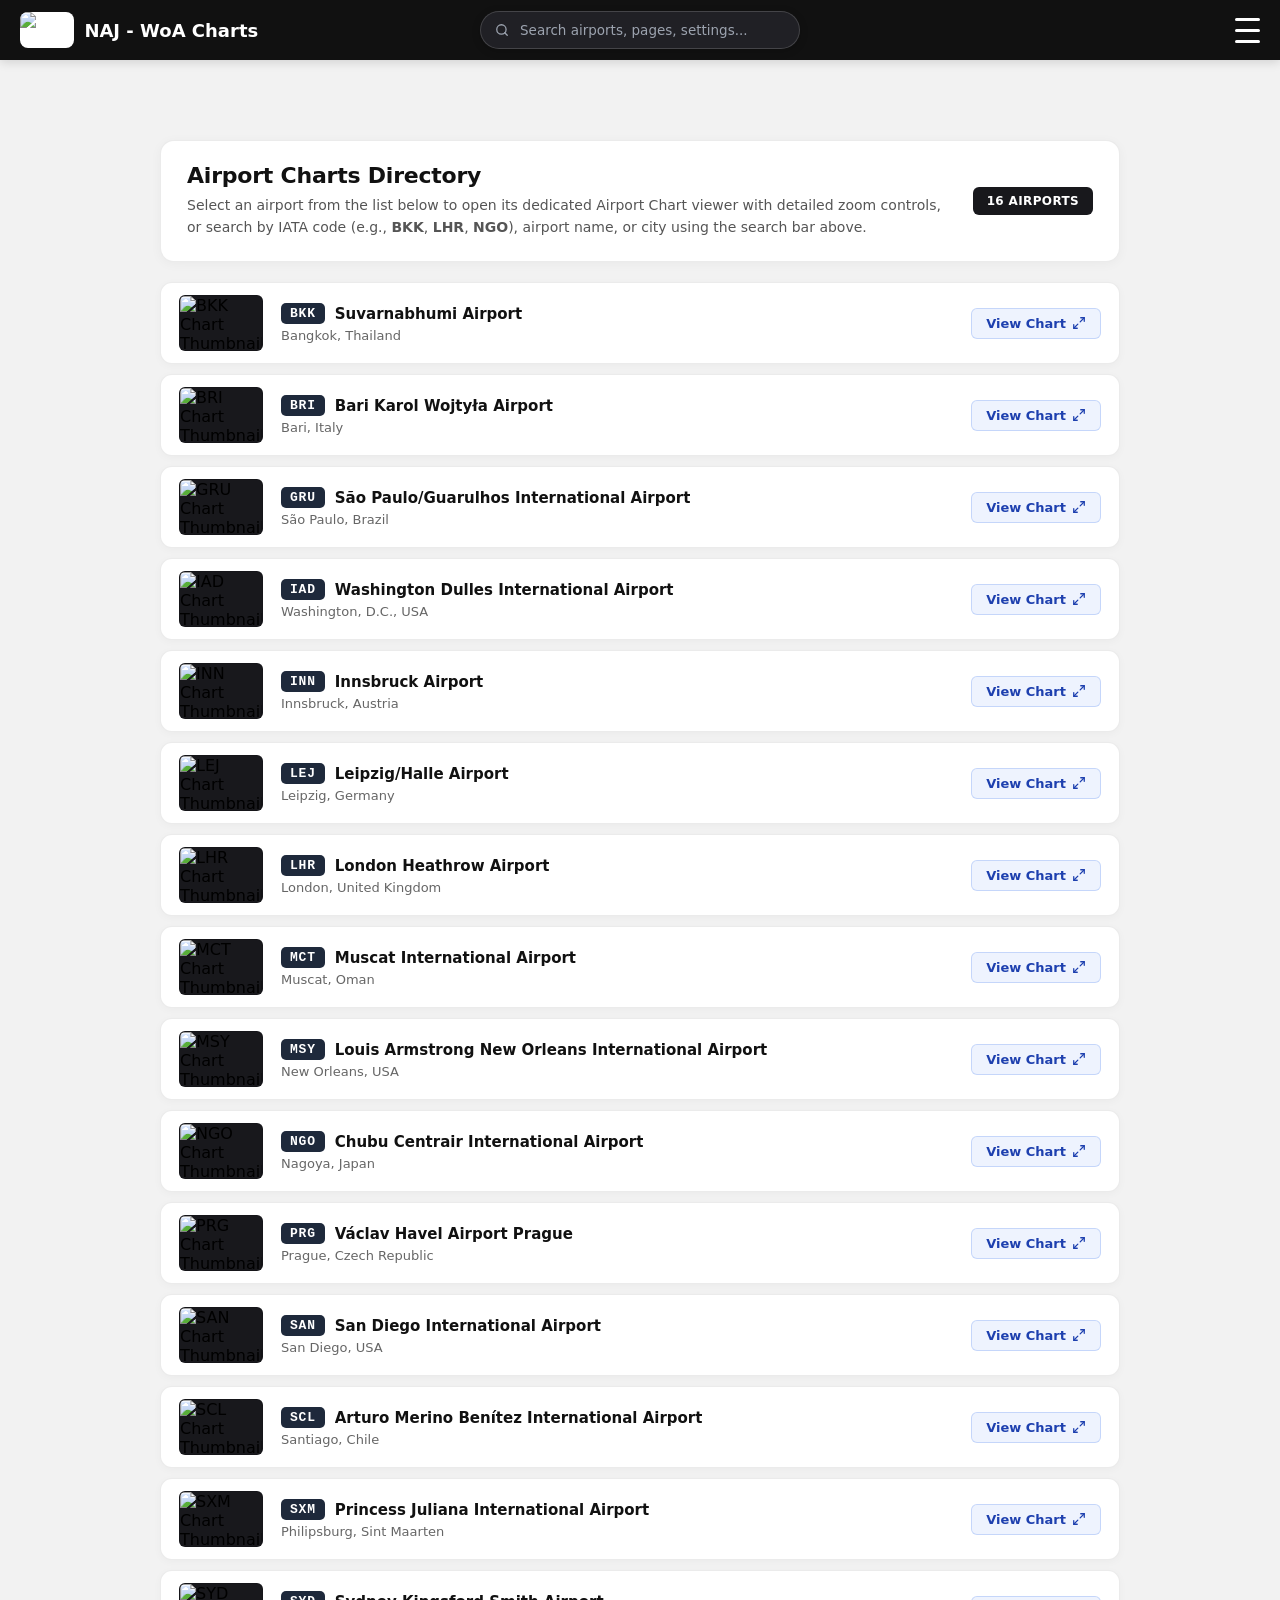
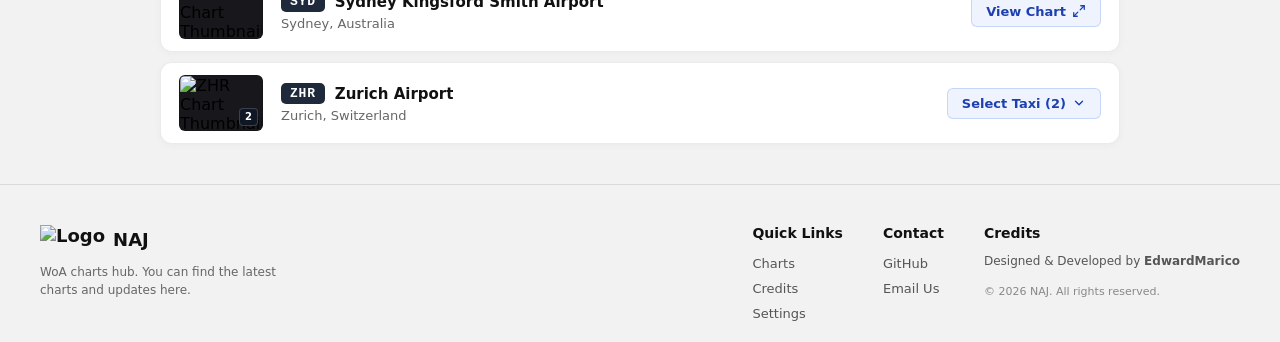
==== charts.html @ 23a6c2d7 "Add files via upload" ====
<!DOCTYPE html>
<html lang="en">
<head>
    <meta charset="UTF-8">
    <meta name="viewport" content="width=device-width, initial-scale=1.0">
    <title>NAJ - WoA Charts</title>
    <link rel="icon" type="image/png" href="web-data/picture/Logoicon1.png">
    <script>
        if (localStorage.getItem("app_theme") === "dark") {
            document.documentElement.classList.add("dark-mode");
        }
    </script>
    <link rel="stylesheet" href="style.css">
</head>
<body>
    <!-- ==========================================
         HEADER & NAVIGATION + CENTERED TOPBAR SEARCH
         ========================================== -->
    <header>
        <div class="topbar">
            <div class="topbar-left">
                <a href="index.html" class="logo">
                    <img src="web-data/picture/Logoicon1.png" alt="Logo">
                    <span id="logoText" class="logo-text">NAJ - WoA Charts</span>
                </a>
            </div>

            <div class="topbar-center">
                <div class="topbar-search" id="topbarSearchBox">
                    <span class="search-icon" aria-hidden="true">
                        <svg width="14" height="14" viewBox="0 0 24 24" fill="none" stroke="currentColor" stroke-width="2.2" stroke-linecap="round" stroke-linejoin="round">
                            <circle cx="11" cy="11" r="8"></circle>
                            <line x1="21" y1="21" x2="16.65" y2="16.65"></line>
                        </svg>
                    </span>
                    <input
                        type="text"
                        id="topbarSearchInput"
                        placeholder="Search airports, pages, settings..."
                        autocomplete="off"
                        aria-label="Search site"
                        aria-expanded="false"
                        aria-controls="searchDropdown"
                    >
                    <button type="button" id="clearSearchBtn" class="clear-search-btn" title="Clear search" aria-label="Clear search">&times;</button>

                    <!-- Dropdown แสดงผลลัพธ์การค้นหา (จัดการโดย search.js) -->
                    <div class="search-dropdown" id="searchDropdown" role="listbox" aria-label="Search suggestions"></div>
                </div>
            </div>

            <div class="topbar-right">
                <div class="menu">
                    <div class="hamburger" id="hamburgerMenu" role="button" tabindex="0" aria-label="Toggle menu" aria-expanded="false">
                        <span class="bar"></span>
                        <span class="bar"></span>
                        <span class="bar"></span>
                    </div>
                </div>
            </div>
        </div>

        <div class="menu-card">
            <h2>Menu</h2>
            <button onclick="navigateTo('index.html')" style="--menu-index: 0;">WoA Charts</button>
            <button onclick="navigateTo('credits.html')" style="--menu-index: 1;">Credits</button>
            <button onclick="navigateTo('settings.html')" class="settings-btn" title="Settings" aria-label="Settings" style="--menu-index: 2;">
                <svg width="16" height="16" viewBox="0 0 24 24" fill="none" stroke="currentColor" stroke-width="2" stroke-linecap="round" stroke-linejoin="round">
                    <circle cx="12" cy="12" r="3"></circle>
                    <path d="M19.4 15a1.65 1.65 0 0 0 .33 1.82l.06.06a2 2 0 0 1 0 2.83 2 2 0 0 1-2.83 0l-.06-.06a1.65 1.65 0 0 0-1.82-.33 1.65 1.65 0 0 0-1 1.51V21a2 2 0 0 1-2 2 2 2 0 0 1-2-2v-.09A1.65 1.65 0 0 0 9 19.4a1.65 1.65 0 0 0-1.82.33l-.06.06a2 2 0 0 1-2.83 0 2 2 0 0 1 0-2.83l.06-.06a1.65 1.65 0 0 0 .33-1.82 1.65 1.65 0 0 0-1.51-1H3a2 2 0 0 1-2-2 2 2 0 0 1 2-2h.09A1.65 1.65 0 0 0 4.6 9a1.65 1.65 0 0 0-.33-1.82l-.06-.06a2 2 0 0 1 0-2.83 2 2 0 0 1 2.83 0l.06.06a1.65 1.65 0 0 0 1.82.33H9a1.65 1.65 0 0 0 1-1.51V3a2 2 0 0 1 2-2 2 2 0 0 1 2 2v.09a1.65 1.65 0 0 0 1 1.51 1.65 1.65 0 0 0 1.82-.33l.06-.06a2 2 0 0 1 2.83 0 2 2 0 0 1 0 2.83l-.06.06a1.65 1.65 0 0 0-.33 1.82V9a1.65 1.65 0 0 0 1.51 1H21a2 2 0 0 1 2 2 2 2 0 0 1-2 2h-.09a1.65 1.65 0 0 0-1.51 1z"></path>
                </svg>
            </button>
        </div>
    </header>

    <!-- ==========================================
         MAIN CONTENT (INTRO + AIRPORT CHARTS LIST)
         ========================================== -->
    <main class="NAJ-container">
        <div class="charts-wrapper">
            <section class="charts-intro-banner reveal-section">
                <div class="intro-text">
                    <h1>Airport Charts Directory</h1>
                    <p>
                        Select an airport from the list below to open its dedicated Airport Chart viewer with detailed zoom controls,
                        or search by IATA code (e.g., <strong>BKK</strong>, <strong>LHR</strong>, <strong>NGO</strong>), airport name, or city using the search bar above.
                    </p>
                </div>
                <div class="charts-count-badge" id="chartsCountBadge">Loading...</div>
            </section>

            <!-- รายการสนามบินจะถูกโหลดจาก charts-data.json -->
            <section class="charts-list" id="airportChartsList" aria-label="Airport Charts List"></section>

            <div class="charts-empty-state" id="chartsEmptyState">
                <p id="emptyStateMessage">No airport charts found matching the search query "<span id="emptyQueryText"></span>"</p>
                <button type="button" id="resetSearchStateBtn" class="primary-btn">Show All Charts</button>
            </div>
        </div>
    </main>

    <!-- ==========================================
         FOOTER
         ========================================== -->
    <footer class="site-footer">
        <div class="footer-container">
            <div class="footer-brand">
                <a href="index.html" class="footer-logo">
                    <img src="web-data/picture/Logoicon1.png" alt="Logo">
                    <span>NAJ</span>
                </a>
                <p class="footer-desc">WoA charts hub. You can find the latest charts and updates here.</p>
            </div>

            <div class="footer-links-group">
                <div class="footer-col">
                    <h4>Quick Links</h4>
                    <ul>
                        <li><a href="index.html">Charts</a></li>
                        <li><a href="credits.html">Credits</a></li>
                        <li><a href="settings.html">Settings</a></li>
                    </ul>
                </div>

                <div class="footer-col">
                    <h4>Contact</h4>
                    <ul>
                        <li><a href="https://github.com/EdwardMarico" target="_blank">GitHub</a></li>
                        <li><a href="mailto:thiraphat.yt.ac@gmail.com">Email Us</a></li>
                    </ul>
                </div>

                <div class="footer-col">
                    <h4>Credits</h4>
                    <p>Designed &amp; Developed by <strong>EdwardMarico</strong></p>
                    <p class="copyright">&copy; 2026 NAJ. All rights reserved.</p>
                </div>
            </div>
        </div>
    </footer>

    <script src="script.js"></script>
    <script src="context-menu.js"></script>
    <script src="search.js"></script>
    <script>
        document.addEventListener("DOMContentLoaded", async () => {
            // ซิงค์ธีมและแอนิเมชันจากหน้า Settings
            const isDark = (localStorage.getItem("app_theme") || "light") === "dark";
            const isAnim = localStorage.getItem("setting_enableAnimation") !== "false";
            document.documentElement.classList.toggle("dark-mode", isDark);
            document.body.classList.toggle("dark-mode", isDark);
            document.body.classList.toggle("no-animations", !isAnim);

            const chartsListEl = document.getElementById("airportChartsList");
            const chartsCountBadge = document.getElementById("chartsCountBadge");
            const emptyStateEl = document.getElementById("chartsEmptyState");
            const emptyStateMessage = document.getElementById("emptyStateMessage");
            const resetSearchStateBtn = document.getElementById("resetSearchStateBtn");
            const introBanner = document.querySelector(".charts-intro-banner");

            // เปิดตัว Banner ด้านบนอย่างนุ่มนวลหลังโหลดหน้าเล็กน้อย
            requestAnimationFrame(() => {
                setTimeout(() => {
                    if (introBanner) introBanner.classList.add("is-revealed");
                }, 90);
            });

            // แปลงข้อมูลสนามบินให้รองรับทั้ง "file" เดี่ยว และ "charts" หลายแบบ
            function normalizeAirportCharts(airport) {
                if (Array.isArray(airport.charts) && airport.charts.length > 0) {
                    return airport.charts
                        .filter((c) => c && c.file)
                        .map((c, idx) => ({
                            name: (c.name || `Taxi Layout ${idx + 1}`).trim(),
                            file: String(c.file).trim()
                        }));
                }
                if (airport.file) {
                    return [{
                        name: (airport.chartName || "Airport Chart").trim(),
                        file: String(airport.file).trim()
                    }];
                }
                return [];
            }

            // ปิด Card Dropdown ทั้งหมดบนหน้า Directory
            function closeAllCardDropdowns(exceptItem = null) {
                document.querySelectorAll(".chart-list-item.is-dropdown-open").forEach((card) => {
                    if (card !== exceptItem) {
                        card.classList.remove("is-dropdown-open");
                        const btn = card.querySelector(".chart-dropdown-btn");
                        if (btn) btn.setAttribute("aria-expanded", "false");
                    }
                });
            }

            document.addEventListener("click", (e) => {
                if (!e.target.closest(".chart-list-item")) {
                    closeAllCardDropdowns();
                }
            });

            document.addEventListener("keydown", (e) => {
                if (e.key === "Escape") {
                    closeAllCardDropdowns();
                }
            });

            // ย่อภาพ Thumbnail ลง Canvas ขนาดเล็ก (168x112) แล้วคืน RAM/GPU ทันที
            function attachThumbnailDownscaler(thumbBox, img) {
                const downscale = () => {
                    if (!img.naturalWidth || !img.naturalHeight) return;

                    const canvas = document.createElement("canvas");
                    canvas.width = 168;
                    canvas.height = 112;
                    canvas.setAttribute("aria-label", img.alt || "Airport Chart Thumbnail");

                    const ctx = canvas.getContext("2d", { alpha: false });
                    if (!ctx) return;

                    ctx.imageSmoothingEnabled = true;
                    ctx.imageSmoothingQuality = "low";

                    const scale = Math.max(canvas.width / img.naturalWidth, canvas.height / img.naturalHeight);
                    const drawW = img.naturalWidth * scale;
                    const drawH = img.naturalHeight * scale;
                    const offsetX = (canvas.width - drawW) / 2;
                    const offsetY = (canvas.height - drawH) / 2;

                    ctx.drawImage(img, offsetX, offsetY, drawW, drawH);
                    thumbBox.appendChild(canvas);
                    img.src = "";
                    img.remove();
                };

                if (img.complete && img.naturalWidth > 0) {
                    downscale();
                } else {
                    img.addEventListener("load", downscale, { once: true });
                }
            }

            // โหลดข้อมูลสนามบินจาก charts-data.json
            let chartsData = [];
            try {
                const response = await fetch("charts-data.json");
                if (!response.ok) throw new Error(`HTTP ${response.status}`);
                const parsed = await response.json();
                chartsData = Array.isArray(parsed) ? parsed : [];
            } catch (err) {
                console.error("Failed to load charts-data.json:", err);
                chartsCountBadge.textContent = "0 Charts";
                chartsListEl.style.display = "none";
                emptyStateEl.classList.add("is-visible");
                emptyStateMessage.textContent = "Unable to load charts-data.json. Please open this site via a web server or Live Server.";
                resetSearchStateBtn.style.display = "none";
                return;
            }

            // สร้างรายการสนามบินทั้งหมดจาก JSON พร้อม Staggered Delay
            const chartRecords = chartsData.map((airport, idx) => {
                const iata = (airport.iata || "").trim().toUpperCase();
                const name = (airport.name || "").trim();
                const location = (airport.location || "").trim();
                const charts = normalizeAirportCharts(airport);
                const subNames = charts.map((c) => c.name).join(" ");
                const hasMultiple = charts.length > 1;
                const firstFile = charts[0] ? charts[0].file : "";
                const defaultHref = `viewer.html?iata=${encodeURIComponent(iata)}`;

                const cardEl = document.createElement(hasMultiple ? "div" : "a");
                if (!hasMultiple) {
                    cardEl.href = defaultHref;
                } else {
                    cardEl.setAttribute("role", "button");
                    cardEl.setAttribute("tabindex", "0");
                }
                cardEl.className = `chart-list-item${hasMultiple ? " has-multiple-charts" : ""}`;
                cardEl.dataset.file = firstFile;

                const staggerMs = Math.min(idx * 45, 450);
                cardEl.style.setProperty("--stagger-delay", `${staggerMs}ms`);

                const thumbBox = document.createElement("div");
                thumbBox.className = "chart-thumb-box";

                const img = document.createElement("img");
                img.src = firstFile;
                img.alt = `${iata} Chart Thumbnail`;
                img.loading = "lazy";
                img.decoding = "async";
                thumbBox.appendChild(img);
                attachThumbnailDownscaler(thumbBox, img);

                if (hasMultiple) {
                    const countPip = document.createElement("span");
                    countPip.className = "thumb-multi-badge";
                    countPip.textContent = `${charts.length}`;
                    thumbBox.appendChild(countPip);
                }

                const infoBox = document.createElement("div");
                infoBox.className = "chart-item-info";

                const topRow = document.createElement("div");
                topRow.className = "chart-item-top";

                const iataTag = document.createElement("span");
                iataTag.className = "chart-iata-tag";
                iataTag.textContent = iata;

                const nameHeading = document.createElement("h3");
                nameHeading.className = "chart-airport-name";
                nameHeading.textContent = name;

                topRow.append(iataTag, nameHeading);

                const locationPara = document.createElement("p");
                locationPara.className = "chart-airport-location";
                locationPara.textContent = location;

                infoBox.append(topRow, locationPara);

                const actionBox = document.createElement("div");
                actionBox.className = "chart-item-action";

                if (!hasMultiple) {
                    actionBox.innerHTML = `
                        <span class="zoom-pill">
                            <span>View Chart</span>
                            <svg width="14" height="14" viewBox="0 0 24 24" fill="none" stroke="currentColor" stroke-width="2.2" stroke-linecap="round" stroke-linejoin="round" aria-hidden="true">
                                <polyline points="15 3 21 3 21 9"></polyline>
                                <polyline points="9 21 3 21 3 15"></polyline>
                                <line x1="21" y1="3" x2="14" y2="10"></line>
                                <line x1="3" y1="21" x2="10" y2="14"></line>
                            </svg>
                        </span>
                    `;

                    cardEl.addEventListener("click", (e) => {
                        if (e.ctrlKey || e.metaKey || e.shiftKey || e.button !== 0) return;
                        if (typeof navigateTo === "function") {
                            e.preventDefault();
                            navigateTo(defaultHref);
                        }
                    });
                } else {
                    const dropdownWrap = document.createElement("div");
                    dropdownWrap.className = "card-taxi-dropdown";

                    const dropdownBtn = document.createElement("button");
                    dropdownBtn.type = "button";
                    dropdownBtn.className = "zoom-pill chart-dropdown-btn";
                    dropdownBtn.setAttribute("aria-haspopup", "listbox");
                    dropdownBtn.setAttribute("aria-expanded", "false");
                    dropdownBtn.innerHTML = `
                        <span>Select Taxi (${charts.length})</span>
                        <svg class="dropdown-chevron" width="14" height="14" viewBox="0 0 24 24" fill="none" stroke="currentColor" stroke-width="2.3" stroke-linecap="round" stroke-linejoin="round" aria-hidden="true">
                            <polyline points="6 9 12 15 18 9"></polyline>
                        </svg>
                    `;

                    const dropdownMenu = document.createElement("div");
                    dropdownMenu.className = "card-taxi-menu";
                    dropdownMenu.setAttribute("role", "listbox");

                    const menuHeader = document.createElement("div");
                    menuHeader.className = "card-taxi-menu-header";
                    menuHeader.textContent = `${iata} — Choose Taxi Layout`;
                    dropdownMenu.appendChild(menuHeader);

                    charts.forEach((chartItem, chartIdx) => {
                        const chartHref = `viewer.html?iata=${encodeURIComponent(iata)}&chart=${chartIdx}`;
                        const optionLink = document.createElement("a");
                        optionLink.href = chartHref;
                        optionLink.className = "card-taxi-option";
                        optionLink.setAttribute("role", "option");

                        const indexBadge = document.createElement("span");
                        indexBadge.className = "taxi-option-index";
                        indexBadge.textContent = `${chartIdx + 1}`;

                        const labelSpan = document.createElement("span");
                        labelSpan.className = "taxi-option-label";
                        labelSpan.textContent = chartItem.name;

                        const arrowSpan = document.createElement("span");
                        arrowSpan.className = "taxi-option-arrow";
                        arrowSpan.innerHTML = `<svg width="13" height="13" viewBox="0 0 24 24" fill="none" stroke="currentColor" stroke-width="2.2" stroke-linecap="round" stroke-linejoin="round"><polyline points="9 18 15 12 9 6"></polyline></svg>`;

                        optionLink.append(indexBadge, labelSpan, arrowSpan);

                        optionLink.addEventListener("click", (e) => {
                            e.stopPropagation();
                            if (e.ctrlKey || e.metaKey || e.shiftKey || e.button !== 0) return;
                            if (typeof navigateTo === "function") {
                                e.preventDefault();
                                navigateTo(chartHref);
                            }
                        });

                        dropdownMenu.appendChild(optionLink);
                    });

                    dropdownWrap.append(dropdownBtn, dropdownMenu);
                    actionBox.appendChild(dropdownWrap);

                    const toggleCardDropdown = (e) => {
                        if (e.target.closest(".card-taxi-menu")) return;
                        e.preventDefault();
                        e.stopPropagation();
                        const willOpen = !cardEl.classList.contains("is-dropdown-open");
                        closeAllCardDropdowns(cardEl);
                        cardEl.classList.toggle("is-dropdown-open", willOpen);
                        dropdownBtn.setAttribute("aria-expanded", String(willOpen));
                    };

                    cardEl.addEventListener("click", toggleCardDropdown);
                    cardEl.addEventListener("keydown", (e) => {
                        if (e.key === "Enter" || e.key === " ") {
                            if (document.activeElement === cardEl || document.activeElement === dropdownBtn) {
                                toggleCardDropdown(e);
                            }
                        }
                    });
                }

                cardEl.append(thumbBox, infoBox, actionBox);
                chartsListEl.appendChild(cardEl);
                return {
                    iata,
                    name,
                    location,
                    subNames,
                    element: cardEl,
                    iataTag,
                    nameHeading,
                    locationPara
                };
            });

            // กระตุ้น Staggered Entrance Animation หลังจาก DOM วาดเสร็จ
            requestAnimationFrame(() => {
                setTimeout(() => {
                    chartRecords.forEach((rec) => rec.element.classList.add("is-revealed"));
                }, 130);
            });

            const totalCharts = chartRecords.length;
            chartsCountBadge.textContent = `${totalCharts} Airports`;

            // ตัวช่วยไฮไลท์และให้คะแนนจาก search.js
            const highlightText = (text, query) => {
                if (window.NAJSearch && typeof window.NAJSearch.buildHighlightedFragment === "function") {
                    return window.NAJSearch.buildHighlightedFragment(text, query);
                }
                return document.createTextNode(text);
            };

            const computeScore = (record, query) => {
                if (window.NAJSearch && typeof window.NAJSearch.scoreTextFields === "function") {
                    return window.NAJSearch.scoreTextFields(
                        [
                            { text: record.iata, weight: 1.25 },
                            { text: record.name, weight: 1.15 },
                            { text: record.location, weight: 1.0 },
                            { text: record.subNames, weight: 0.9 }
                        ],
                        query
                    ).score;
                }
                const q = query.toLowerCase();
                return `${record.iata} ${record.name} ${record.location} ${record.subNames}`.toLowerCase().includes(q) ? 1 : 0;
            };

            // กรองรายการการ์ดสนามบินบนหน้าตามคำค้นหาใน Topbar
            function filterChartsList(filterText = "") {
                const query = filterText.trim();
                let visibleIndex = 0;

                chartRecords.forEach((record) => {
                    const score = query ? computeScore(record, query) : 1;
                    const isMatch = score > 0;

                    if (isMatch) {
                        const wasHidden = record.element.style.display === "none";
                        record.element.style.display = "flex";
                        const staggerMs = Math.min(visibleIndex * 28, 320);
                        record.element.style.setProperty("--stagger-delay", `${staggerMs}ms`);
                        visibleIndex++;

                        if (wasHidden) {
                            record.element.classList.remove("is-revealed");
                            requestAnimationFrame(() => {
                                record.element.classList.add("is-revealed");
                            });
                        }
                    } else {
                        record.element.style.display = "none";
                        record.element.classList.remove("is-dropdown-open");
                    }

                    record.iataTag.replaceChildren(highlightText(record.iata, query));
                    record.nameHeading.replaceChildren(highlightText(record.name, query));
                    record.locationPara.replaceChildren(highlightText(record.location, query));
                });

                chartsCountBadge.textContent = query
                    ? `${visibleIndex} / ${totalCharts} Airports`
                    : `${totalCharts} Airports`;

                if (visibleIndex === 0) {
                    chartsListEl.style.display = "none";
                    emptyStateEl.classList.add("is-visible");
                    emptyStateMessage.innerHTML = `No airport charts found matching the search query "<span id="emptyQueryText"></span>"`;
                    document.getElementById("emptyQueryText").textContent = query;
                } else {
                    chartsListEl.style.display = "flex";
                    emptyStateEl.classList.remove("is-visible");
                }
            }

            // เชื่อม Event การพิมพ์และปุ่ม Clear / Reset เข้ากับ search.js
            if (window.NAJSearch && typeof window.NAJSearch.onSearch === "function") {
                window.NAJSearch.onSearch((query) => {
                    filterChartsList(query);
                });
            }
        });
    </script>
</body>
</html>
---- style.css ----
/* ==========================================
   GLOBAL & RESET SETTINGS
   ========================================== */
:root {
    color-scheme: light;
    --ease-smooth: cubic-bezier(0.22, 1, 0.36, 1);
    --ease-soft-spring: cubic-bezier(0.34, 1.36, 0.64, 1);
}

* {
    box-sizing: border-box;
    font-family: system-ui, -apple-system, BlinkMacSystemFont, 'Segoe UI', Roboto, sans-serif;
    forced-color-adjust: none;
}

html {
    scroll-behavior: smooth;
}

html, body {
    margin: 0;
    padding: 0;
    min-height: 100vh;
    background-color: #f2f2f2 !important;
    color: #000 !important;

    -ms-overflow-style: none;
    scrollbar-width: none;
}

html::-webkit-scrollbar,
body::-webkit-scrollbar {
    display: none;
}

body {
    display: flex;
    flex-direction: column;
}

body.no-scroll {
    overflow: hidden !important;
}

body.no-animations,
body.no-animations *,
body.no-animations *::before,
body.no-animations *::after {
    animation-duration: 0.01ms !important;
    animation-delay: 0ms !important;
    animation-iteration-count: 1 !important;
    transition-duration: 0.01ms !important;
    transition-delay: 0ms !important;
}

header {
    position: sticky;
    top: 0;
    z-index: 1000;
}

/* ==========================================
   TOPBAR & NAVIGATION (CENTERED SEARCH)
   ========================================== */
.topbar {
    width: 100%;
    height: 60px;
    background: #111;
    display: grid;
    grid-template-columns: 1fr auto 1fr;
    align-items: center;
    gap: 12px;
    padding: 0 20px;
    box-shadow: 0 2px 10px rgba(0, 0, 0, 0.14);
}

.topbar-left {
    justify-self: start;
    display: flex;
    align-items: center;
    min-width: 0;
    animation: topbarElementIn 0.45s var(--ease-smooth) 0.02s both;
}

.topbar-center {
    justify-self: center;
    display: flex;
    align-items: center;
    justify-content: center;
    min-width: 0;
    animation: topbarElementIn 0.45s var(--ease-smooth) 0.08s both;
}

.topbar-right {
    justify-self: end;
    display: flex;
    align-items: center;
    gap: 16px;
    animation: topbarElementIn 0.45s var(--ease-smooth) 0.14s both;
}

@keyframes topbarElementIn {
    from {
        opacity: 0;
        transform: translateY(-6px);
    }
    to {
        opacity: 1;
        transform: translateY(0);
    }
}

.logo {
    display: flex;
    align-items: center;
    text-decoration: none;
    color: white;
    min-width: 0;
}

.logo img {
    height: 36px;
    background: white;
    border-radius: 8px;
    flex-shrink: 0;
    transition: transform 0.35s var(--ease-smooth);
}

.logo:hover img {
    transform: scale(1.04);
}

.logo span {
    color: white;
    font-size: 18px;
    font-weight: bold;
    margin-left: 10px;
    white-space: nowrap;
    overflow: hidden;
    text-overflow: ellipsis;
}

.logo-text {
    transition: opacity 0.18s var(--ease-smooth), transform 0.25s var(--ease-smooth);
}

.topbar-actions {
    display: flex;
    align-items: center;
    gap: 16px;
    flex-shrink: 0;
}

/* Centered Search Bar */
.topbar-search {
    position: relative;
    display: flex;
    align-items: center;
    background-color: #202025;
    border: 1px solid rgba(255, 255, 255, 0.16);
    border-radius: 22px;
    padding: 0 14px;
    height: 38px;
    width: 320px;
    box-shadow: 0 2px 8px rgba(0, 0, 0, 0.2);
    transition:
        width 0.38s var(--ease-smooth),
        border-color 0.3s var(--ease-smooth),
        background-color 0.3s var(--ease-smooth),
        box-shadow 0.35s var(--ease-smooth),
        opacity 0.28s var(--ease-smooth),
        transform 0.32s var(--ease-smooth);
}

.topbar-search:hover {
    border-color: rgba(255, 255, 255, 0.3);
    background-color: #26262c;
}

.topbar-search:focus-within {
    width: 390px;
    border-color: #3b82f6;
    background-color: #2a2a31;
    box-shadow: 0 0 0 3px rgba(59, 130, 246, 0.22), 0 6px 18px rgba(0, 0, 0, 0.28);
}

.topbar-search .search-icon {
    display: inline-flex;
    align-items: center;
    justify-content: center;
    color: #9ca3af;
    margin-right: 9px;
    flex-shrink: 0;
    user-select: none;
    transition: color 0.25s var(--ease-smooth), transform 0.3s var(--ease-smooth);
}

.topbar-search:focus-within .search-icon {
    color: #60a5fa;
    transform: scale(1.06);
}

.topbar-search input {
    width: 100%;
    background: transparent;
    border: none;
    outline: none;
    color: #ffffff;
    font-size: 13.5px;
}

.topbar-search input::placeholder {
    color: #9ca3af;
    transition: color 0.25s ease;
}

.topbar-search:focus-within input::placeholder {
    color: #b4bcc8;
}

.clear-search-btn {
    display: inline-flex;
    align-items: center;
    justify-content: center;
    background: transparent;
    border: none;
    color: #9ca3af;
    font-size: 18px;
    line-height: 1;
    cursor: pointer;
    padding: 0 3px;
    margin-left: 4px;
    opacity: 0;
    transform: scale(0.7);
    pointer-events: none;
    transition:
        opacity 0.24s var(--ease-smooth),
        transform 0.26s var(--ease-smooth),
        color 0.2s ease;
}

.clear-search-btn.visible {
    opacity: 1;
    transform: scale(1);
    pointer-events: auto;
}

.clear-search-btn:hover {
    color: #ffffff;
    transform: scale(1.12);
}

.topbar-search.menu-opened {
    opacity: 0;
    transform: translateY(-4px) scale(0.96);
    pointer-events: none;
}

@media (max-width: 820px) {
    .topbar-search {
        width: 240px;
    }
    .topbar-search:focus-within {
        width: 280px;
    }
    .logo span {
        font-size: 16px;
    }
}

@media (max-width: 640px) {
    .topbar {
        padding: 0 14px;
        gap: 8px;
    }
    .topbar-actions {
        gap: 12px;
    }
    .topbar-search {
        width: 195px;
        height: 36px;
        padding: 0 11px;
    }
    .topbar-search:focus-within {
        width: 215px;
    }
    .logo span {
        font-size: 14px;
        margin-left: 8px;
        max-width: 92px;
    }
}

@media (max-width: 440px) {
    .logo span {
        display: none;
    }
    .topbar-search {
        width: 205px;
    }
    .topbar-search:focus-within {
        width: 225px;
    }
}

/* Hamburger Icon */
#hamburgerMenu,
.hamburger {
    display: flex;
    flex-direction: column;
    cursor: pointer;
    position: relative;
    z-index: 9999;
}

.hamburger .bar {
    height: 3px;
    width: 25px;
    background: white;
    margin: 4px 0;
    border-radius: 2px;
    transition: transform 0.36s var(--ease-smooth), opacity 0.28s var(--ease-smooth);
}

#hamburgerMenu.active .bar:nth-child(1) {
    transform: translateY(11px) rotate(45deg);
}

#hamburgerMenu.active .bar:nth-child(2) {
    opacity: 0;
    transform: scaleX(0.4);
}

#hamburgerMenu.active .bar:nth-child(3) {
    transform: translateY(-11px) rotate(-45deg);
}

/* Menu Card Container */
.menu-card {
    display: flex;
    flex-direction: row;
    align-items: center;
    gap: 10px;
    padding: 0 10px;

    position: absolute;
    top: 10px;
    right: 60px;
    height: 40px;
    width: max-content;
    max-width: min(65vw, calc(100vw - 110px));
    min-width: 0;

    background: transparent;
    color: #ffffff;

    overflow-x: auto;
    overflow-y: hidden;
    white-space: nowrap;

    transform: translateX(18px);
    opacity: 0;
    visibility: hidden;
    pointer-events: none;

    transition:
        transform 0.38s var(--ease-smooth),
        opacity 0.32s var(--ease-smooth),
        visibility 0.32s ease;

    z-index: 1001;

    -ms-overflow-style: none;
    scrollbar-width: none;
}

.menu-card.visible {
    opacity: 1;
    visibility: visible;
    pointer-events: auto;
    transform: translateX(0);
    transition-delay: 0.06s;
}

.menu-card > * {
    flex-shrink: 0;
}

.menu-card::-webkit-scrollbar {
    display: none;
}

.menu-card h2 {
    display: none;
}

.menu-card button {
    flex-shrink: 0;
    padding: 8px 16px;
    font-size: 14px;
    font-weight: 500;
    color: #ffffff;
    background: transparent;
    border: 1px solid rgba(255, 255, 255, 0.4);
    border-radius: 20px;
    cursor: pointer;
    opacity: 0;
    transform: translateX(12px);
    transition:
        opacity 0.32s var(--ease-smooth),
        transform 0.36s var(--ease-smooth),
        background-color 0.22s ease,
        border-color 0.22s ease;
}

.menu-card.visible button {
    opacity: 1;
    transform: translateX(0);
    transition-delay: calc(0.08s + var(--menu-index, 0) * 0.055s);
}

.menu-card button.settings-btn {
    display: inline-flex;
    align-items: center;
    justify-content: center;
    width: 34px;
    height: 34px;
    padding: 0;
}

.menu-card button:hover {
    background-color: rgba(255, 255, 255, 0.2);
    border-color: #ffffff;
}

/* Dropdown Submenu */
.dropdown-container {
    position: relative;
    display: inline-block;
    flex-shrink: 0;
}

#friendsSubmenu {
    display: flex;
    flex-direction: column;
    box-sizing: border-box;
    background-color: #1a1a1a;
    border-radius: 8px;
    padding: 8px 0;
    box-shadow: 0px 8px 20px rgba(0, 0, 0, 0.4);

    opacity: 0;
    visibility: hidden;
    transform: translateY(-10px) scale(0.95);
    transform-origin: top center;
    transition: 
        opacity 0.4s cubic-bezier(0.16, 1, 0.3, 1),
        transform 0.4s cubic-bezier(0.16, 1, 0.3, 1),
        visibility 0.4s ease;

    pointer-events: none; 
}

#friendsSubmenu.show {
    opacity: 1;
    visibility: visible;
    transform: translateY(0) scale(1);
    pointer-events: auto;
}

.submenu {
    display: none;
    position: absolute;
    top: calc(100% + 8px);
    left: 0;
    width: 100%;
    min-width: 0;
    box-sizing: border-box;

    background: #1e1e1e;
    box-shadow: 0 10px 20px rgba(0, 0, 0, 0.5);
    border-radius: 8px;
    border: 1px solid #333;

    z-index: 99999;

    flex-direction: column;
    padding: 6px;
    gap: 4px;

    opacity: 0;
    visibility: hidden;
    pointer-events: none;
    transform: translateY(-6px);
    transition: opacity 0.25s var(--ease-smooth), transform 0.25s var(--ease-smooth), visibility 0.25s ease;
}

.submenu button {
    width: 100%;
    text-align: left;
    background: transparent;
    border: none;
    color: #ffffff;
    padding: 8px 12px;
    border-radius: 4px;
    cursor: pointer;
    font-size: 14px;
    white-space: nowrap;
}

.submenu button:hover {
    background: rgba(255, 255, 255, 0.2);
    color: #ffffff;
}

.submenu.show {
    display: flex !important;
    opacity: 1;
    visibility: visible;
    pointer-events: auto;
    transform: translateY(0);
}

#adminCmdBtn {
    border-color: rgba(239, 68, 68, 0.6);
    color: #f87171;
}

#adminCmdBtn:hover {
    background-color: rgba(239, 68, 68, 0.2);
    border-color: #ef4444;
    color: #ffffff;
}

/* ==========================================
   SEARCH DROPDOWN & HIGHLIGHT STYLES
   ========================================== */
.search-dropdown {
    --dropdown-shift-x: 0px;
    position: absolute;
    top: calc(100% + 10px);
    left: 50%;
    width: 420px;
    max-width: calc(100vw - 24px);
    max-height: 370px;
    overflow-y: auto;
    background-color: #ffffff;
    border: 1px solid rgba(0, 0, 0, 0.09);
    border-radius: 14px;
    box-shadow: 0 14px 36px rgba(0, 0, 0, 0.15);
    padding: 6px;
    display: flex;
    flex-direction: column;
    gap: 2px;
    z-index: 1200;

    opacity: 0;
    visibility: hidden;
    pointer-events: none;
    transform-origin: top center;
    transform: translateX(calc(-50% + var(--dropdown-shift-x))) translateY(-8px) scale(0.97);
    transition:
        opacity 0.28s var(--ease-smooth),
        transform 0.34s var(--ease-smooth),
        visibility 0.28s ease;
}

.search-dropdown.open {
    opacity: 1;
    visibility: visible;
    pointer-events: auto;
    transform: translateX(calc(-50% + var(--dropdown-shift-x))) translateY(0) scale(1);
}

.search-dropdown-header {
    display: flex;
    justify-content: space-between;
    align-items: center;
    padding: 6px 10px 4px;
    font-size: 11px;
    font-weight: 600;
    color: #64748b;
    letter-spacing: 0.02em;
}

.search-dropdown-hint {
    font-weight: 400;
    opacity: 0.85;
}

.search-dropdown-item {
    display: flex;
    align-items: center;
    justify-content: space-between;
    gap: 10px;
    padding: 9px 10px;
    border-radius: 9px;
    text-decoration: none;
    color: inherit;
    opacity: 0;
    animation: dropdownItemCascade 0.32s var(--ease-smooth) forwards;
    animation-delay: calc(var(--drop-index, 0) * 32ms);
    transition:
        background-color 0.2s var(--ease-smooth),
        transform 0.24s var(--ease-smooth);
}

@keyframes dropdownItemCascade {
    from {
        opacity: 0;
        transform: translateY(6px);
    }
    to {
        opacity: 1;
        transform: translateY(0);
    }
}

.search-dropdown-item:hover,
.search-dropdown-item.is-active {
    background-color: rgba(37, 99, 235, 0.09);
    transform: translateX(3px);
}

.dropdown-item-left {
    display: flex;
    align-items: center;
    gap: 10px;
    min-width: 0;
    flex: 1;
}

.dropdown-iata-tag {
    flex-shrink: 0;
    min-width: 44px;
    text-align: center;
    padding: 3px 7px;
    font-family: ui-monospace, SFMono-Regular, Menlo, Monaco, Consolas, monospace;
    font-size: 12px;
    font-weight: 700;
    letter-spacing: 0.04em;
    color: #1d4ed8;
    background-color: rgba(37, 99, 235, 0.1);
    border-radius: 6px;
    transition: background-color 0.2s ease, color 0.2s ease;
}

.dropdown-item-text {
    display: flex;
    flex-direction: column;
    min-width: 0;
    gap: 2px;
}

.dropdown-airport-name {
    font-size: 13.5px;
    font-weight: 600;
    color: #18181c;
    white-space: nowrap;
    overflow: hidden;
    text-overflow: ellipsis;
}

.dropdown-airport-location {
    font-size: 12px;
    color: #64748b;
    white-space: nowrap;
    overflow: hidden;
    text-overflow: ellipsis;
}

.dropdown-match-badge {
    flex-shrink: 0;
    font-size: 10.5px;
    font-weight: 600;
    padding: 2px 7px;
    border-radius: 999px;
    color: #b45309;
    background-color: rgba(245, 158, 11, 0.14);
}

.search-dropdown-empty {
    padding: 18px 12px;
    text-align: center;
    font-size: 13px;
    color: #64748b;
    animation: dropdownItemCascade 0.3s var(--ease-smooth) forwards;
}

mark.search-highlight {
    background-color: rgba(37, 99, 235, 0.18);
    color: #1d4ed8;
    font-weight: 700;
    padding: 0 2px;
    border-radius: 3px;
}

@media (max-width: 640px) {
    .search-dropdown {
        width: calc(100vw - 24px);
    }
    .search-dropdown-hint {
        display: none;
    }
}

/* ==========================================
   MAIN CONTENT CONTAINER
   ========================================== */
.NAJ-container {
    display: flex;
    justify-content: center;
    align-items: flex-start;
    min-height: auto;
    margin-top: 60px;
    padding: 20px 20px 40px 20px;
    box-sizing: border-box;
}

/* ==========================================
   ANIMATION FOR PAGE TRANSITIONS
   ========================================== */
body {
    opacity: 0;
    transition: opacity 0.38s var(--ease-smooth);
}

body.fade-in {
    opacity: 1;
}

body.fade-out {
    opacity: 0;
}

/* ==========================================
   AIRPORT CHARTS INTRO & LIST (index.html)
   ========================================== */
.charts-wrapper {
    width: 100%;
    max-width: 960px;
    display: flex;
    flex-direction: column;
    gap: 20px;
}

.charts-intro-banner {
    background-color: #ffffff;
    border-radius: 14px;
    padding: 22px 26px;
    border: 1px solid rgba(0, 0, 0, 0.08);
    box-shadow: 0 2px 12px rgba(0, 0, 0, 0.04);
    display: flex;
    justify-content: space-between;
    align-items: center;
    gap: 20px;
    flex-wrap: wrap;
}

.reveal-section {
    opacity: 0;
    transform: translateY(14px);
    transition:
        opacity 0.52s var(--ease-smooth),
        transform 0.52s var(--ease-smooth);
}

.reveal-section.is-revealed {
    opacity: 1;
    transform: translateY(0);
}

.intro-text {
    flex: 1;
    min-width: 260px;
}

.intro-text h1 {
    margin: 0 0 6px 0;
    font-size: 22px;
    font-weight: 700;
    letter-spacing: -0.01em;
    color: #111111;
}

.intro-text p {
    margin: 0;
    font-size: 14px;
    color: #555555;
    line-height: 1.6;
}

.charts-count-badge {
    background-color: #18181c;
    color: #ffffff;
    font-size: 12px;
    font-weight: 700;
    letter-spacing: 0.03em;
    text-transform: uppercase;
    padding: 7px 14px;
    border-radius: 6px;
    white-space: nowrap;
    transition: background-color 0.3s ease, transform 0.3s var(--ease-smooth);
}

.charts-list {
    display: flex;
    flex-direction: column;
    gap: 10px;
}

.chart-list-item {
    --stagger-delay: 0ms;
    width: 100%;
    display: flex;
    align-items: center;
    gap: 18px;
    padding: 12px 18px;
    background-color: #ffffff;
    border: 1px solid rgba(0, 0, 0, 0.08);
    border-radius: 12px;
    box-shadow: 0 2px 8px rgba(0, 0, 0, 0.03);
    cursor: pointer;
    text-align: left;
    text-decoration: none;
    color: inherit;
    content-visibility: auto;
    contain-intrinsic-size: 82px;

    opacity: 0;
    transform: translateY(16px);
    transition:
        opacity 0.48s var(--ease-smooth) var(--stagger-delay),
        transform 0.48s var(--ease-smooth) var(--stagger-delay),
        box-shadow 0.32s var(--ease-smooth),
        border-color 0.28s var(--ease-smooth);
}

.chart-list-item.is-revealed {
    opacity: 1;
    transform: translateY(0);
}

.chart-list-item.is-revealed:hover {
    transform: translateY(-3px);
    box-shadow: 0 10px 24px rgba(0, 0, 0, 0.09);
    border-color: #2563eb;
    transition-delay: 0ms;
}

.chart-thumb-box {
    position: relative;
    width: 84px;
    height: 56px;
    border-radius: 6px;
    overflow: hidden;
    background-color: #18181c;
    border: 1px solid rgba(0, 0, 0, 0.12);
    flex-shrink: 0;
    display: flex;
    align-items: center;
    justify-content: center;
}

.chart-thumb-box img,
.chart-thumb-box canvas {
    width: 100%;
    height: 100%;
    object-fit: cover;
    display: block;
    transition: transform 0.45s var(--ease-smooth);
}

.chart-list-item:hover .chart-thumb-box img,
.chart-list-item:hover .chart-thumb-box canvas {
    transform: scale(1.06);
}

.chart-item-info {
    flex: 1;
    min-width: 0;
    display: flex;
    flex-direction: column;
    gap: 4px;
}

.chart-item-top {
    display: flex;
    align-items: center;
    gap: 10px;
    flex-wrap: wrap;
}

.chart-iata-tag {
    font-family: ui-monospace, SFMono-Regular, Menlo, Monaco, Consolas, monospace;
    background-color: #1e293b;
    color: #ffffff;
    font-size: 13px;
    font-weight: 700;
    letter-spacing: 0.06em;
    padding: 3px 9px;
    border-radius: 5px;
    flex-shrink: 0;
    transition: background-color 0.28s var(--ease-smooth), transform 0.28s var(--ease-smooth);
}

.chart-list-item:hover .chart-iata-tag {
    background-color: #2563eb;
}

.chart-airport-name {
    margin: 0;
    font-size: 15px;
    font-weight: 700;
    color: #111111;
    white-space: nowrap;
    overflow: hidden;
    text-overflow: ellipsis;
}

.chart-airport-location {
    margin: 0;
    font-size: 13px;
    color: #666666;
}

.chart-item-action {
    flex-shrink: 0;
}

.zoom-pill {
    display: inline-flex;
    align-items: center;
    gap: 6px;
    font-size: 13px;
    font-weight: 600;
    color: #1e40af;
    background-color: rgba(37, 99, 235, 0.08);
    border: 1px solid rgba(37, 99, 235, 0.2);
    padding: 7px 14px;
    border-radius: 6px;
    transition:
        background-color 0.28s var(--ease-smooth),
        color 0.28s var(--ease-smooth),
        border-color 0.28s var(--ease-smooth),
        transform 0.28s var(--ease-smooth);
}

.zoom-pill svg {
    transition: transform 0.28s var(--ease-smooth);
}

.chart-list-item:hover .zoom-pill {
    background-color: #2563eb;
    border-color: #2563eb;
    color: #ffffff;
}

.chart-list-item:not(.has-multiple-charts):hover .zoom-pill svg {
    transform: translate(1.5px, -1.5px);
}

.charts-empty-state {
    display: none;
    background-color: #ffffff;
    border-radius: 14px;
    padding: 40px 20px;
    text-align: center;
    flex-direction: column;
    align-items: center;
    gap: 12px;
    border: 1px solid rgba(0, 0, 0, 0.08);
}

.charts-empty-state.is-visible {
    display: flex;
    animation: dropdownItemCascade 0.36s var(--ease-smooth) forwards;
}

.charts-empty-state p {
    margin: 0;
    font-size: 14px;
    color: #555555;
}

@media (max-width: 600px) {
    .chart-list-item {
        padding: 12px;
        gap: 12px;
    }
    .chart-thumb-box {
        width: 68px;
        height: 48px;
    }
    .chart-item-action {
        display: none;
    }
}

/* ==========================================
   MULTI-TAXI DROPDOWN STYLES (index.html & viewer.html)
   ========================================== */
.chart-list-item.is-dropdown-open {
    position: relative;
    z-index: 60;
    border-color: #2563eb;
    box-shadow: 0 12px 28px rgba(0, 0, 0, 0.12);
    content-visibility: visible;
}

.thumb-multi-badge {
    position: absolute;
    bottom: 4px;
    right: 4px;
    background-color: rgba(17, 24, 39, 0.88);
    color: #ffffff;
    font-size: 10px;
    font-weight: 700;
    line-height: 1;
    padding: 3px 5px;
    border-radius: 4px;
    border: 1px solid rgba(255, 255, 255, 0.18);
    pointer-events: none;
}

.card-taxi-dropdown {
    position: relative;
    display: inline-flex;
    align-items: center;
}

.chart-dropdown-btn {
    cursor: pointer;
    font-family: inherit;
}

.dropdown-chevron {
    transition: transform 0.25s var(--ease-smooth);
}

.chart-list-item.is-dropdown-open .dropdown-chevron,
.viewer-taxi-dropdown.is-open .dropdown-chevron {
    transform: rotate(180deg);
}

.chart-list-item.is-dropdown-open .chart-dropdown-btn {
    background-color: #2563eb;
    border-color: #2563eb;
    color: #ffffff;
}

.card-taxi-menu {
    position: absolute;
    top: calc(100% + 8px);
    right: 0;
    min-width: 245px;
    max-width: 320px;
    background-color: #ffffff;
    border: 1px solid rgba(0, 0, 0, 0.1);
    border-radius: 12px;
    box-shadow: 0 14px 34px rgba(0, 0, 0, 0.16);
    padding: 6px;
    display: flex;
    flex-direction: column;
    gap: 3px;
    z-index: 100;

    opacity: 0;
    visibility: hidden;
    pointer-events: none;
    transform-origin: top right;
    transform: translateY(-6px) scale(0.96);
    transition:
        opacity 0.22s var(--ease-smooth),
        transform 0.24s var(--ease-smooth),
        visibility 0.22s ease;
}

.chart-list-item.is-dropdown-open .card-taxi-menu {
    opacity: 1;
    visibility: visible;
    pointer-events: auto;
    transform: translateY(0) scale(1);
}

.card-taxi-menu-header {
    padding: 5px 10px 6px;
    font-size: 11px;
    font-weight: 700;
    text-transform: uppercase;
    letter-spacing: 0.04em;
    color: #64748b;
    border-bottom: 1px solid rgba(0, 0, 0, 0.06);
    margin-bottom: 2px;
}

.card-taxi-option {
    display: flex;
    align-items: center;
    gap: 9px;
    padding: 8px 10px;
    border-radius: 8px;
    text-decoration: none;
    color: #18181c;
    font-size: 13px;
    font-weight: 500;
    transition: background-color 0.18s ease, color 0.18s ease, transform 0.18s var(--ease-smooth);
}

.card-taxi-option:hover {
    background-color: rgba(37, 99, 235, 0.1);
    color: #1d4ed8;
    transform: translateX(2px);
}

.taxi-option-index {
    width: 20px;
    height: 20px;
    border-radius: 5px;
    background-color: rgba(37, 99, 235, 0.12);
    color: #1d4ed8;
    font-size: 11px;
    font-weight: 700;
    display: inline-flex;
    align-items: center;
    justify-content: center;
    flex-shrink: 0;
}

.taxi-option-label {
    flex: 1;
    min-width: 0;
    white-space: nowrap;
    overflow: hidden;
    text-overflow: ellipsis;
}

.taxi-option-arrow {
    color: #94a3b8;
    display: inline-flex;
    align-items: center;
    flex-shrink: 0;
    transition: transform 0.18s ease, color 0.18s ease;
}

.card-taxi-option:hover .taxi-option-arrow {
    color: #2563eb;
    transform: translateX(2px);
}

.dropdown-taxi-count-badge {
    flex-shrink: 0;
    font-size: 10.5px;
    font-weight: 700;
    padding: 2px 7px;
    border-radius: 999px;
    color: #1d4ed8;
    background-color: rgba(37, 99, 235, 0.12);
}

@media (max-width: 600px) {
    .chart-list-item.has-multiple-charts .chart-item-action {
        display: flex;
    }
    .chart-list-item.has-multiple-charts .chart-dropdown-btn {
        padding: 6px 10px;
        font-size: 12px;
    }
    .card-taxi-menu {
        min-width: 220px;
        max-width: calc(100vw - 44px);
    }
}

/* ==========================================
   FULL-SCREEN ZOOMABLE CHART VIEWER (viewer.html)
   ========================================== */
.chart-viewer-modal {
    position: fixed;
    inset: 0;
    width: 100vw;
    height: 100dvh;
    background-color: rgba(12, 12, 16, 0.97);
    z-index: 10000;
    display: flex;
    flex-direction: column;
    opacity: 0;
    visibility: hidden;
    pointer-events: none;
    transition: opacity 0.25s var(--ease-smooth), visibility 0.25s ease;
}

.chart-viewer-modal.show {
    opacity: 1;
    visibility: visible;
    pointer-events: auto;
}

.viewer-toolbar {
    display: flex;
    justify-content: space-between;
    align-items: center;
    gap: 16px;
    padding: 12px 20px;
    background-color: #16161b;
    border-bottom: 1px solid rgba(255, 255, 255, 0.1);
    color: #ffffff;
    z-index: 20;
    flex-wrap: wrap;
}

.viewer-title-group {
    display: flex;
    align-items: center;
    gap: 12px;
    min-width: 0;
    flex-wrap: wrap;
}

.viewer-iata-badge {
    font-family: ui-monospace, SFMono-Regular, Menlo, Monaco, Consolas, monospace;
    background-color: #2563eb;
    color: #ffffff;
    font-size: 14px;
    font-weight: 700;
    letter-spacing: 0.06em;
    padding: 6px 11px;
    border-radius: 6px;
}

.viewer-name-wrap h2 {
    margin: 0;
    font-size: 15px;
    font-weight: 700;
    color: #ffffff;
}

.viewer-name-wrap span {
    font-size: 12px;
    color: #a1a1aa;
}

/* Viewer Taxi Dropdown */
.viewer-taxi-dropdown {
    position: relative;
    display: inline-flex;
    align-items: center;
    margin-left: 4px;
}

.viewer-taxi-select-btn {
    display: inline-flex;
    align-items: center;
    gap: 8px;
    height: 34px;
    max-width: 250px;
    padding: 0 11px;
    border-radius: 7px;
    background-color: rgba(37, 99, 235, 0.18);
    border: 1px solid rgba(59, 130, 246, 0.45);
    color: #93c5fd;
    font-size: 12.5px;
    font-weight: 600;
    cursor: pointer;
    transition: background-color 0.2s ease, border-color 0.2s ease, color 0.2s ease;
}

.viewer-taxi-select-btn:hover,
.viewer-taxi-dropdown.is-open .viewer-taxi-select-btn {
    background-color: rgba(37, 99, 235, 0.3);
    border-color: #60a5fa;
    color: #ffffff;
}

.viewer-current-taxi-name {
    white-space: nowrap;
    overflow: hidden;
    text-overflow: ellipsis;
}

.viewer-taxi-menu {
    position: absolute;
    top: calc(100% + 8px);
    left: 0;
    min-width: 245px;
    max-width: 320px;
    background-color: #1c1c23;
    border: 1px solid rgba(255, 255, 255, 0.14);
    border-radius: 11px;
    box-shadow: 0 16px 38px rgba(0, 0, 0, 0.6);
    padding: 6px;
    display: flex;
    flex-direction: column;
    gap: 3px;
    z-index: 60;

    opacity: 0;
    visibility: hidden;
    pointer-events: none;
    transform-origin: top left;
    transform: translateY(-6px) scale(0.96);
    transition:
        opacity 0.2s var(--ease-smooth),
        transform 0.22s var(--ease-smooth),
        visibility 0.2s ease;
}

.viewer-taxi-dropdown.is-open .viewer-taxi-menu {
    opacity: 1;
    visibility: visible;
    pointer-events: auto;
    transform: translateY(0) scale(1);
}

.viewer-taxi-menu-header {
    padding: 5px 10px 6px;
    font-size: 11px;
    font-weight: 700;
    text-transform: uppercase;
    letter-spacing: 0.04em;
    color: #94a3b8;
    border-bottom: 1px solid rgba(255, 255, 255, 0.08);
    margin-bottom: 2px;
}

.viewer-taxi-option {
    width: 100%;
    display: flex;
    align-items: center;
    justify-content: space-between;
    gap: 10px;
    padding: 8px 10px;
    border: none;
    border-radius: 7px;
    background: transparent;
    color: #e4e4e7;
    font-family: inherit;
    font-size: 13px;
    font-weight: 500;
    text-align: left;
    cursor: pointer;
    transition: background-color 0.16s ease, color 0.16s ease;
}

.viewer-taxi-option:hover {
    background-color: rgba(255, 255, 255, 0.08);
    color: #ffffff;
}

.viewer-taxi-option.is-selected {
    background-color: rgba(37, 99, 235, 0.24);
    color: #93c5fd;
    font-weight: 600;
}

.viewer-taxi-option-left {
    display: flex;
    align-items: center;
    gap: 8px;
    min-width: 0;
    flex: 1;
}

.viewer-taxi-option-num {
    width: 19px;
    height: 19px;
    border-radius: 5px;
    background-color: rgba(255, 255, 255, 0.1);
    color: #a1a1aa;
    font-size: 11px;
    font-weight: 700;
    display: inline-flex;
    align-items: center;
    justify-content: center;
    flex-shrink: 0;
}

.viewer-taxi-option.is-selected .viewer-taxi-option-num {
    background-color: #2563eb;
    color: #ffffff;
}

.viewer-taxi-option-text {
    white-space: nowrap;
    overflow: hidden;
    text-overflow: ellipsis;
}

.viewer-taxi-option-check {
    display: inline-flex;
    align-items: center;
    color: #60a5fa;
    opacity: 0;
    flex-shrink: 0;
}

.viewer-taxi-option.is-selected .viewer-taxi-option-check {
    opacity: 1;
}

@media (max-width: 640px) {
    .viewer-taxi-dropdown {
        margin-left: 0;
    }
    .viewer-taxi-select-btn {
        max-width: 175px;
        height: 32px;
        padding: 0 9px;
        font-size: 12px;
    }
}

.viewer-controls {
    display: flex;
    align-items: center;
    gap: 8px;
}

.viewer-btn {
    background-color: #27272f;
    color: #ffffff;
    border: 1px solid rgba(255, 255, 255, 0.15);
    border-radius: 6px;
    height: 34px;
    min-width: 34px;
    padding: 0 10px;
    font-size: 17px;
    font-weight: 600;
    cursor: pointer;
    display: flex;
    align-items: center;
    justify-content: center;
    transition: background-color 0.2s ease, border-color 0.2s ease;
}

.viewer-btn:hover {
    background-color: #3a3a45;
    border-color: rgba(255, 255, 255, 0.35);
}

.viewer-btn-text {
    font-size: 12px;
    letter-spacing: 0.02em;
    padding: 0 12px;
}

.viewer-close-btn {
    background-color: rgba(239, 68, 68, 0.16);
    border-color: rgba(239, 68, 68, 0.45);
    color: #f87171;
    font-size: 20px;
    margin-left: 6px;
}

.viewer-close-btn:hover {
    background-color: #ef4444;
    color: #ffffff;
}

.zoom-level-text {
    min-width: 50px;
    text-align: center;
    font-size: 12px;
    font-weight: 700;
    color: #e4e4e7;
    font-variant-numeric: tabular-nums;
}

.viewer-stage {
    flex: 1;
    width: 100%;
    overflow: hidden;
    display: flex;
    align-items: center;
    justify-content: center;
    position: relative;
    cursor: zoom-in;
    user-select: none;
    touch-action: none;
}

.viewer-stage.is-zoomed {
    cursor: grab;
}

.viewer-stage.is-dragging {
    cursor: grabbing;
}

.viewer-stage img {
    max-width: none;
    max-height: none;
    object-fit: contain;
    border-radius: 4px;
    box-shadow: 0 12px 40px rgba(0, 0, 0, 0.65);
    user-select: none;
}

.viewer-hint-bar {
    padding: 8px 16px;
    background-color: #16161b;
    border-top: 1px solid rgba(255, 255, 255, 0.08);
    color: #a1a1aa;
    font-size: 12px;
    display: flex;
    justify-content: center;
    align-items: center;
    gap: 14px;
    flex-wrap: wrap;
}

.rotation-control-group {
    display: inline-flex;
    align-items: center;
    gap: 8px;
    background-color: #202027;
    border: 1px solid rgba(255, 255, 255, 0.12);
    border-radius: 6px;
    padding: 0 8px;
    height: 34px;
}

.rotation-slider {
    width: 95px;
    height: 4px;
    accent-color: #3b82f6;
    background: #3f3f46;
    border-radius: 4px;
    cursor: pointer;
    outline: none;
}

.rotation-deg-btn {
    min-width: 48px;
    height: 24px;
    padding: 0 6px;
    font-size: 12px;
    font-variant-numeric: tabular-nums;
    background-color: #2c2c35;
    border-color: rgba(255, 255, 255, 0.12);
}

@media (max-width: 640px) {
    .rotation-slider {
        width: 68px;
    }
}

/* ==========================================
   GLOBAL POPUP MODAL & ANIMATION
   ========================================== */
.modal {
    display: none;
    position: fixed;
    top: 0;
    bottom: 0;
    left: 0;
    right: 0;
    width: 100%;
    height: 100dvh; 
    background-color: rgba(0, 0, 0, 0.65);
    z-index: 9999; 
    justify-content: center;
    align-items: center;
    overflow: hidden;
    opacity: 0;
    transition: opacity 0.28s var(--ease-smooth);
}

.modal-content {
    background-color: #18181c;
    color: #fff;
    padding: 24px;
    border-radius: 12px;
    width: 90%;
    max-width: 500px;
    position: relative;
    box-shadow: 0 4px 20px rgba(0,0,0,0.5);
    transform: scale(0.9);
    transition: transform 0.3s var(--ease-soft-spring);
}

#gameForm,
#deleteForm,
#noteForm {
    display: flex;
    flex-direction: column;
    gap: 12px;
    margin-top: 16px;
}

.modal-content input[type="text"],
.modal-content input[type="url"],
.modal-content input[type="password"] {
    width: 100%;
    padding: 10px;
    border-radius: 6px;
    border: 1px solid #333;
    background-color: #232328;
    color: #ffffff !important;
    font-size: 14px;
    box-sizing: border-box;
}

.submit-btn,
.delete-btn,
.primary-btn {
    padding: 10px 16px;
    background-color: #2563eb;
    color: white;
    border: none;
    border-radius: 6px;
    font-weight: bold;
    cursor: pointer;
    margin-top: 8px;
    transition: background-color 0.25s ease, transform 0.25s var(--ease-smooth);
}

.submit-btn:hover,
.delete-btn:hover,
.primary-btn:hover {
    background-color: #1d4ed8;
    transform: translateY(-1px);
}

.modal.show {
    display: flex;
    opacity: 1;
}

.modal.show .modal-content {
    transform: scale(1);
}

.modal.closing {
    opacity: 0;
}

.modal.closing .modal-content {
    transform: scale(0.9);
}

.close-btn {
    position: absolute;
    top: 12px; 
    right: 16px;
    font-size: 24px;
    color: #aaa;
    cursor: pointer;
    transition: color 0.2s ease;
}

.close-btn:hover { 
    color: #fff; 
}

/* ==========================================
   CUSTOM PASSWORD VISIBILITY TOGGLE
   ========================================== */
input[type="password"]::-ms-reveal,
input[type="password"]::-ms-clear,
input[type="password"]::-webkit-credentials-auto-fill-button {
    display: none !important;
}

.password-group {
    display: flex;
    align-items: center;
    gap: 8px;
    width: 100%;
}

.password-group input {
    flex: 1;
}

.eye-btn {
    background-color: #232328;
    border: 1px solid #333;
    border-radius: 6px;
    color: #ffffff;
    cursor: pointer;
    padding: 10px 12px;
    font-size: 14px;
    display: flex;
    align-items: center;
    justify-content: center;
    transition: background-color 0.2s, border-color 0.2s;
    height: 41px;
    flex-shrink: 0;
}

.eye-btn:hover {
    background-color: #333338;
    border-color: #555;
}

/* ==========================================
   TRANSPARENT SITE FOOTER
   ========================================== */
.site-footer {
    width: 100%;
    background-color: transparent;
    padding: 40px 20px 20px 20px;
    margin-top: auto;
    border-top: 1px solid rgba(0, 0, 0, 0.1);
    box-sizing: border-box;
}

.footer-container {
    max-width: 1200px;
    margin: 0 auto;
    display: flex;
    justify-content: space-between;
    align-items: flex-start;
    flex-wrap: wrap;
    gap: 30px;
}

.footer-brand {
    display: flex;
    flex-direction: column;
    gap: 8px;
    max-width: 250px;
}

.footer-logo {
    display: flex;
    align-items: center;
    text-decoration: none;
    color: #111;
    font-size: 18px;
    font-weight: 700;
}

.footer-logo img {
    height: 30px;
    margin-right: 8px;
}

.footer-desc {
    margin: 0;
    font-size: 12px;
    color: #666;
    line-height: 1.5;
}

.footer-links-group {
    display: flex;
    gap: 40px;
    flex-wrap: wrap;
}

.footer-col {
    display: flex;
    flex-direction: column;
    gap: 8px;
}

.footer-col h4 {
    margin: 0 0 4px 0;
    font-size: 14px;
    font-weight: 700;
    color: #111;
}

.footer-col ul {
    list-style: none;
    padding: 0;
    margin: 0;
    display: flex;
    flex-direction: column;
    gap: 6px;
}

.footer-col a {
    text-decoration: none;
    font-size: 13px;
    color: #555;
    transition: color 0.22s ease;
}

.footer-col a:hover {
    color: #111;
    text-decoration: underline;
}

.footer-col p {
    margin: 0;
    font-size: 12px;
    color: #555;
    line-height: 1.4;
}

.footer-col .copyright {
    margin-top: 6px;
    font-size: 11px;
    color: #888;
}

@media (max-width: 600px) {
    .footer-container {
        flex-direction: column;
        gap: 24px;
    }
    
    .footer-links-group {
        width: 100%;
        justify-content: space-between;
        gap: 20px;
    }
}

/* ==========================================
   DEDICATED CHART VIEWER PAGE (viewer.html)
   ========================================== */
body.viewer-page-body {
    background-color: #0c0c10 !important;
    overflow: hidden;
}

.chart-viewer-page {
    width: 100vw;
    height: 100dvh;
    background-color: #0c0c10;
    display: flex;
    flex-direction: column;
}

.viewer-back-btn {
    display: inline-flex;
    align-items: center;
    gap: 6px;
    height: 34px;
    padding: 0 12px;
    border-radius: 6px;
    background-color: #27272f;
    border: 1px solid rgba(255, 255, 255, 0.15);
    color: #ffffff;
    font-size: 13px;
    font-weight: 600;
    text-decoration: none;
    transition: background-color 0.2s ease, border-color 0.2s ease;
    flex-shrink: 0;
}

.viewer-back-btn:hover {
    background-color: #3a3a45;
    border-color: rgba(255, 255, 255, 0.35);
}

.viewer-name-wrap h1 {
    margin: 0;
    font-size: 15px;
    font-weight: 700;
    color: #ffffff;
}

.viewer-error-state {
    flex-direction: column;
    align-items: center;
    justify-content: center;
    gap: 12px;
    color: #a1a1aa;
    text-align: center;
    padding: 20px;
}

/* ==========================================
   SETTINGS PAGE STYLES
   ========================================== */
.settings-wrapper {
    width: 100%;
    max-width: 720px;
    display: flex;
    flex-direction: column;
    gap: 24px;
}

.settings-header h1 {
    margin: 0 0 6px 0;
    font-size: 32px;
    font-weight: 800;
    color: #111111;
}

.settings-header p {
    margin: 0;
    font-size: 14px;
    color: #666666;
}

.settings-card {
    background-color: #ffffff;
    border-radius: 16px;
    padding: 24px;
    box-shadow: 0 4px 16px rgba(0, 0, 0, 0.06);
    border: 1px solid rgba(0, 0, 0, 0.06);
    display: flex;
    flex-direction: column;
    gap: 18px;
}

.settings-section-title {
    margin: 0 0 4px 0;
    font-size: 16px;
    font-weight: 700;
    color: #111111;
    padding-bottom: 12px;
    border-bottom: 1px solid rgba(0, 0, 0, 0.08);
}

.setting-item {
    display: flex;
    justify-content: space-between;
    align-items: center;
    gap: 16px;
}

.setting-info {
    display: flex;
    flex-direction: column;
    gap: 4px;
}

.setting-title {
    font-size: 15px;
    font-weight: 600;
    color: #18181c;
}

.setting-desc {
    font-size: 13px;
    color: #666666;
    line-height: 1.4;
}

/* Toggle Switch */
.toggle-switch {
    position: relative;
    display: inline-block;
    width: 48px;
    height: 26px;
    flex-shrink: 0;
}

.toggle-switch input {
    opacity: 0;
    width: 0;
    height: 0;
}

.toggle-switch .slider {
    position: absolute;
    cursor: pointer;
    top: 0;
    left: 0;
    right: 0;
    bottom: 0;
    background-color: #cccccc;
    transition: background-color 0.25s ease;
    border-radius: 26px;
}

.toggle-switch .slider::before {
    position: absolute;
    content: "";
    height: 20px;
    width: 20px;
    left: 3px;
    bottom: 3px;
    background-color: #ffffff;
    transition: transform 0.25s var(--ease-smooth);
    border-radius: 50%;
    box-shadow: 0 2px 4px rgba(0, 0, 0, 0.2);
}

.toggle-switch input:checked + .slider {
    background-color: #2563eb;
}

.toggle-switch input:checked + .slider::before {
    transform: translateX(22px);
}

/* Action Buttons & Modal Actions */
.danger-outline-btn {
    padding: 8px 16px;
    font-size: 13px;
    font-weight: 600;
    color: #ef4444;
    background: transparent;
    border: 1px solid #ef4444;
    border-radius: 8px;
    cursor: pointer;
    flex-shrink: 0;
    transition: all 0.2s ease;
}

.danger-outline-btn:hover {
    background-color: #ef4444;
    color: #ffffff;
}

.modal-actions {
    display: flex;
    justify-content: flex-end;
    gap: 10px;
    margin-top: 20px;
}

.secondary-btn {
    padding: 10px 16px;
    background-color: #2e2e34;
    color: #ffffff;
    border: none;
    border-radius: 6px;
    font-weight: 600;
    cursor: pointer;
    margin-top: 8px;
    transition: background-color 0.2s;
}

.secondary-btn:hover {
    background-color: #3f3f46;
}

.danger-fill-btn {
    background-color: #ef4444 !important;
}

.danger-fill-btn:hover {
    background-color: #dc2626 !important;
}

/* Toast Notification */
.settings-toast {
    position: fixed;
    bottom: 24px;
    right: 24px;
    background-color: #18181c;
    color: #ffffff;
    padding: 10px 18px;
    border-radius: 8px;
    font-size: 13px;
    font-weight: 500;
    box-shadow: 0 6px 20px rgba(0, 0, 0, 0.25);
    opacity: 0;
    transform: translateY(12px);
    pointer-events: none;
    transition: opacity 0.28s var(--ease-smooth), transform 0.28s var(--ease-smooth);
    z-index: 9999;
}

.settings-toast.show {
    opacity: 1;
    transform: translateY(0);
}

/* ==========================================
   DARK MODE SUPPORT (รองรับทั้งเว็บไซต์)
   ========================================== */
html.dark-mode,
html.dark-mode body,
body.dark-mode {
    background-color: #121215 !important;
    color: #f4f4f6 !important;
}

body.dark-mode .settings-header h1,
body.dark-mode .settings-section-title,
body.dark-mode .setting-title,
body.dark-mode .intro-text h1,
body.dark-mode .chart-airport-name,
body.dark-mode .footer-logo,
body.dark-mode .footer-col h4 {
    color: #f4f4f6;
}

body.dark-mode .settings-header p,
body.dark-mode .setting-desc,
body.dark-mode .intro-text p,
body.dark-mode .chart-airport-location,
body.dark-mode .charts-empty-state p,
body.dark-mode .footer-desc,
body.dark-mode .footer-col a,
body.dark-mode .footer-col p {
    color: #a1a1aa;
}

body.dark-mode .footer-col a:hover {
    color: #ffffff;
}

body.dark-mode .settings-card,
body.dark-mode .charts-intro-banner,
body.dark-mode .chart-list-item,
body.dark-mode .charts-empty-state {
    background-color: #1c1c21;
    border-color: rgba(255, 255, 255, 0.08);
    box-shadow: 0 4px 20px rgba(0, 0, 0, 0.35);
}

body.dark-mode .chart-list-item:hover {
    border-color: #3b82f6;
}

body.dark-mode .chart-iata-tag {
    background-color: #27272f;
    border: 1px solid rgba(255, 255, 255, 0.12);
}

body.dark-mode .chart-list-item:hover .chart-iata-tag {
    background-color: #2563eb;
    border-color: #2563eb;
}

body.dark-mode .zoom-pill {
    color: #93c5fd;
    background-color: rgba(59, 130, 246, 0.12);
    border-color: rgba(59, 130, 246, 0.25);
}

body.dark-mode .chart-list-item:hover .zoom-pill {
    background-color: #2563eb;
    border-color: #2563eb;
    color: #ffffff;
}

body.dark-mode .charts-count-badge {
    background-color: #27272f;
    border: 1px solid rgba(255, 255, 255, 0.12);
}

body.dark-mode .settings-section-title {
    border-bottom-color: rgba(255, 255, 255, 0.08);
}

body.dark-mode .site-footer {
    border-top-color: rgba(255, 255, 255, 0.1);
}

body.dark-mode .toggle-switch .slider {
    background-color: #3f3f46;
}

body.dark-mode .settings-toast {
    background-color: #27272a;
    border: 1px solid rgba(255, 255, 255, 0.1);
}

/* Dark Mode สำหรับ Search Dropdown, Card Taxi Dropdown & Highlight */
body.dark-mode .search-dropdown,
body.dark-mode .card-taxi-menu {
    background-color: #1c1c22;
    border-color: rgba(255, 255, 255, 0.12);
    box-shadow: 0 16px 40px rgba(0, 0, 0, 0.55);
}

body.dark-mode .search-dropdown-header,
body.dark-mode .dropdown-airport-location,
body.dark-mode .search-dropdown-empty,
body.dark-mode .card-taxi-menu-header {
    color: #a1a1aa;
}

body.dark-mode .card-taxi-menu-header {
    border-bottom-color: rgba(255, 255, 255, 0.08);
}

body.dark-mode .search-dropdown-item:hover,
body.dark-mode .search-dropdown-item.is-active,
body.dark-mode .card-taxi-option:hover {
    background-color: rgba(59, 130, 246, 0.18);
}

body.dark-mode .dropdown-iata-tag,
body.dark-mode .taxi-option-index,
body.dark-mode .dropdown-taxi-count-badge {
    color: #93c5fd;
    background-color: rgba(59, 130, 246, 0.2);
}

body.dark-mode .dropdown-airport-name,
body.dark-mode .card-taxi-option {
    color: #f4f4f6;
}

body.dark-mode .card-taxi-option:hover {
    color: #93c5fd;
}

body.dark-mode .dropdown-match-badge {
    color: #fbbf24;
    background-color: rgba(245, 158, 11, 0.16);
}

body.dark-mode mark.search-highlight {
    background-color: rgba(59, 130, 246, 0.3);
    color: #93c5fd;
}

/* ==========================================
   CREDITS PAGE STYLES
   ========================================== */
.credits-body-text {
    margin: 0;
    font-size: 14px;
    color: #444444;
    line-height: 1.65;
}

.credits-source-box {
    display: flex;
    justify-content: space-between;
    align-items: center;
    gap: 16px;
    padding: 14px 18px;
    background-color: #f8fafc;
    border: 1px solid rgba(0, 0, 0, 0.08);
    border-radius: 10px;
    text-decoration: none;
    color: inherit;
    transition: border-color 0.25s ease, transform 0.28s var(--ease-smooth), box-shadow 0.28s var(--ease-smooth);
    flex-wrap: wrap;
}

.credits-source-box:hover {
    border-color: #2563eb;
    transform: translateY(-2px);
    box-shadow: 0 6px 16px rgba(37, 99, 235, 0.12);
}

.credits-source-box:hover .zoom-pill {
    background-color: #2563eb;
    border-color: #2563eb;
    color: #ffffff;
}

.credits-source-info {
    display: flex;
    flex-direction: column;
    gap: 3px;
}

.credits-source-label {
    font-size: 11px;
    font-weight: 700;
    text-transform: uppercase;
    letter-spacing: 0.05em;
    color: #64748b;
}

.credits-source-url {
    font-family: ui-monospace, SFMono-Regular, Menlo, Monaco, Consolas, monospace;
    font-size: 14px;
    font-weight: 600;
    color: #1e293b;
}

.credits-notice-box {
    display: flex;
    flex-direction: column;
    gap: 12px;
    padding: 16px 18px;
    background-color: rgba(37, 99, 235, 0.05);
    border-left: 3px solid #2563eb;
    border-radius: 8px;
}

.credits-github-btn {
    padding: 8px 16px;
    font-size: 13px;
    font-weight: 600;
    color: #18181c;
    background-color: #f4f4f5;
    border: 1px solid rgba(0, 0, 0, 0.12);
    border-radius: 8px;
    text-decoration: none;
    flex-shrink: 0;
    transition: background-color 0.2s ease, border-color 0.2s ease;
}

.credits-github-btn:hover {
    background-color: #e4e4e7;
    border-color: rgba(0, 0, 0, 0.25);
}

/* Dark Mode สำหรับหน้า Credits */
body.dark-mode .credits-body-text {
    color: #d4d4d8;
}

body.dark-mode .credits-source-box {
    background-color: #232329;
    border-color: rgba(255, 255, 255, 0.08);
}

body.dark-mode .credits-source-box:hover {
    border-color: #3b82f6;
}

body.dark-mode .credits-source-label {
    color: #a1a1aa;
}

body.dark-mode .credits-source-url {
    color: #f4f4f6;
}

body.dark-mode .credits-notice-box {
    background-color: rgba(59, 130, 246, 0.08);
    border-left-color: #3b82f6;
}

body.dark-mode .credits-github-btn {
    color: #f4f4f6;
    background-color: #27272f;
    border-color: rgba(255, 255, 255, 0.14);
}

body.dark-mode .credits-github-btn:hover {
    background-color: #32323c;
    border-color: rgba(255, 255, 255, 0.28);
}
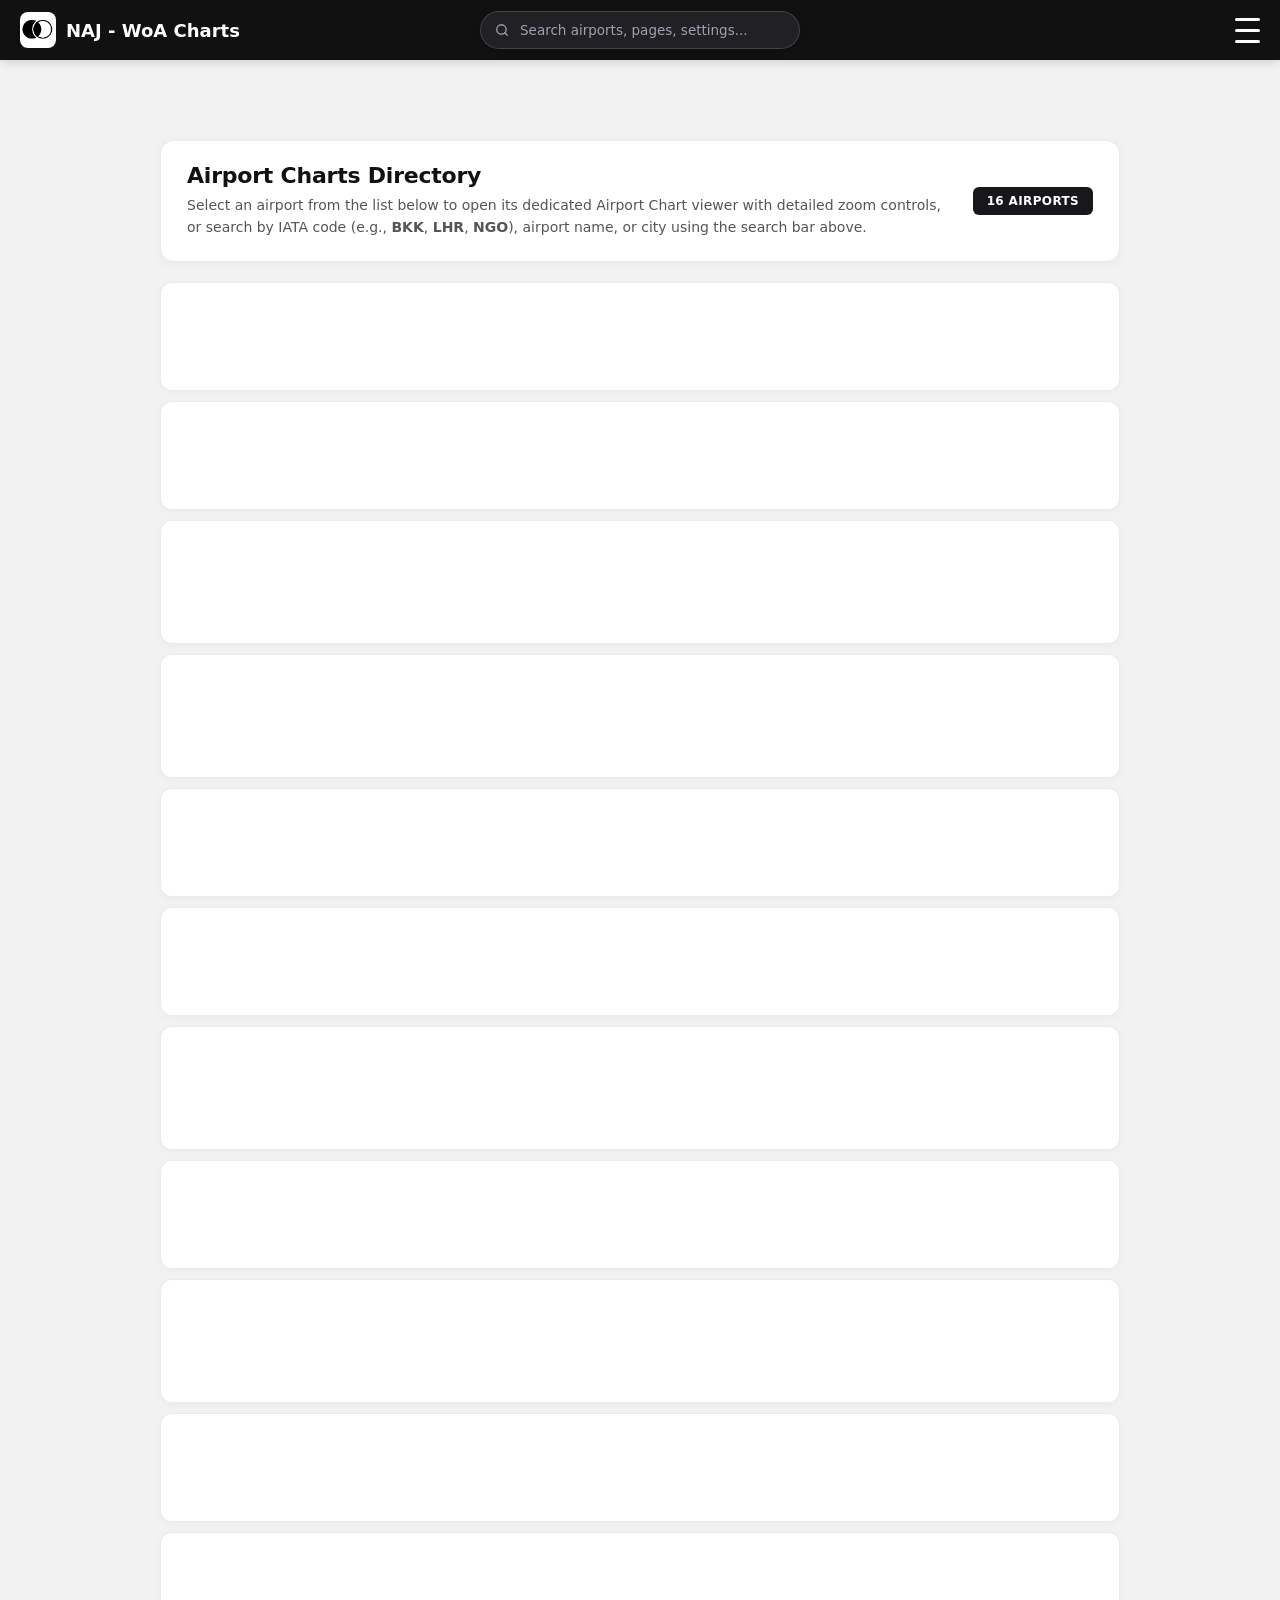
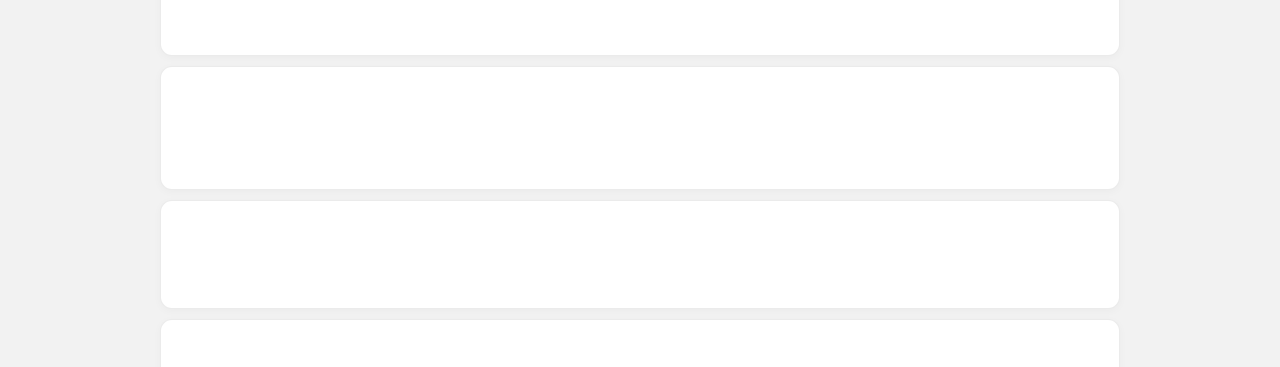
==== commit 878e8f94: "Add files via upload" ====
--- a/charts.html
+++ b/charts.html
@@ -3,7 +3,7 @@
 <head>
     <meta charset="UTF-8">
     <meta name="viewport" content="width=device-width, initial-scale=1.0">
-    <title>NAJ - WoA Charts</title>
+    <title>Charts | NAJ - WoA</title>
     <link rel="icon" type="image/png" href="web-data/picture/Logoicon1.png">
     <script>
         if (localStorage.getItem("app_theme") === "dark") {
@@ -116,7 +116,8 @@
                 <div class="footer-col">
                     <h4>Quick Links</h4>
                     <ul>
-                        <li><a href="index.html">Charts</a></li>
+                        <li><a href="index.html">Home</a></li>
+                        <li><a href="charts.html">Charts</a></li>
                         <li><a href="credits.html">Credits</a></li>
                         <li><a href="settings.html">Settings</a></li>
                     </ul>
@@ -125,14 +126,14 @@
                 <div class="footer-col">
                     <h4>Contact</h4>
                     <ul>
-                        <li><a href="https://github.com/EdwardMarico" target="_blank">GitHub</a></li>
+                        <li><a href="https://github.com/NAJ-NuerAnnJim" target="_blank">GitHub</a></li>
                         <li><a href="mailto:thiraphat.yt.ac@gmail.com">Email Us</a></li>
                     </ul>
                 </div>
 
                 <div class="footer-col">
                     <h4>Credits</h4>
-                    <p>Designed &amp; Developed by <strong>EdwardMarico</strong></p>
+                    <p>Designed &amp; Developed by <strong>NAJ Team</strong></p>
                     <p class="copyright">&copy; 2026 NAJ. All rights reserved.</p>
                 </div>
             </div>
--- a/style.css
+++ b/style.css
@@ -2323,3 +2323,117 @@
     background-color: #32323c;
     border-color: rgba(255, 255, 255, 0.28);
 }
+
+/* ==========================================
+   VIEWER PAGE — LIGHT MODE SUPPORT
+   ========================================== */
+body.viewer-page-body:not(.dark-mode) {
+    background-color: #f2f2f5 !important;
+}
+
+body:not(.dark-mode) .chart-viewer-page {
+    background-color: #f2f2f5;
+}
+
+body:not(.dark-mode) .viewer-toolbar {
+    background-color: #ffffff;
+    border-bottom: 1px solid rgba(0, 0, 0, 0.08);
+    color: #111111;
+}
+
+body:not(.dark-mode) .viewer-back-btn,
+body:not(.dark-mode) .viewer-btn {
+    background-color: #f4f4f6;
+    border-color: rgba(0, 0, 0, 0.12);
+    color: #18181c;
+}
+
+body:not(.dark-mode) .viewer-back-btn:hover,
+body:not(.dark-mode) .viewer-btn:hover {
+    background-color: #e4e4e7;
+    border-color: rgba(0, 0, 0, 0.22);
+}
+
+body:not(.dark-mode) .viewer-name-wrap h1,
+body:not(.dark-mode) .viewer-name-wrap h2,
+body:not(.dark-mode) .zoom-level-text {
+    color: #111111;
+}
+
+body:not(.dark-mode) .viewer-name-wrap span,
+body:not(.dark-mode) .viewer-error-state {
+    color: #64748b;
+}
+
+body:not(.dark-mode) .rotation-control-group {
+    background-color: #f4f4f6;
+    border-color: rgba(0, 0, 0, 0.12);
+}
+
+body:not(.dark-mode) .rotation-deg-btn {
+    background-color: #ffffff;
+    border-color: rgba(0, 0, 0, 0.12);
+    color: #18181c;
+}
+
+body:not(.dark-mode) .viewer-controls > span[aria-hidden="true"] {
+    background: rgba(0, 0, 0, 0.14) !important;
+}
+
+body:not(.dark-mode) .viewer-taxi-select-btn {
+    background-color: rgba(37, 99, 235, 0.09);
+    border-color: rgba(37, 99, 235, 0.28);
+    color: #1d4ed8;
+}
+
+body:not(.dark-mode) .viewer-taxi-select-btn:hover,
+body:not(.dark-mode) .viewer-taxi-dropdown.is-open .viewer-taxi-select-btn {
+    background-color: #2563eb;
+    border-color: #2563eb;
+    color: #ffffff;
+}
+
+body:not(.dark-mode) .viewer-taxi-menu {
+    background-color: #ffffff;
+    border-color: rgba(0, 0, 0, 0.1);
+    box-shadow: 0 14px 34px rgba(0, 0, 0, 0.15);
+}
+
+body:not(.dark-mode) .viewer-taxi-menu-header {
+    color: #64748b;
+    border-bottom-color: rgba(0, 0, 0, 0.08);
+}
+
+body:not(.dark-mode) .viewer-taxi-option {
+    color: #18181c;
+}
+
+body:not(.dark-mode) .viewer-taxi-option:hover {
+    background-color: rgba(37, 99, 235, 0.08);
+    color: #1d4ed8;
+}
+
+body:not(.dark-mode) .viewer-taxi-option.is-selected {
+    background-color: rgba(37, 99, 235, 0.14);
+    color: #1d4ed8;
+}
+
+body:not(.dark-mode) .viewer-taxi-option-num {
+    background-color: rgba(37, 99, 235, 0.12);
+    color: #1d4ed8;
+}
+
+body:not(.dark-mode) .viewer-taxi-option.is-selected .viewer-taxi-option-num {
+    background-color: #2563eb;
+    color: #ffffff;
+}
+
+body:not(.dark-mode) .viewer-stage img {
+    box-shadow: 0 10px 30px rgba(0, 0, 0, 0.16);
+}
+
+body:not(.dark-mode) .viewer-hint-bar {
+    background-color: #ffffff;
+    border-top: 1px solid rgba(0, 0, 0, 0.08);
+    color: #64748b;
+}
